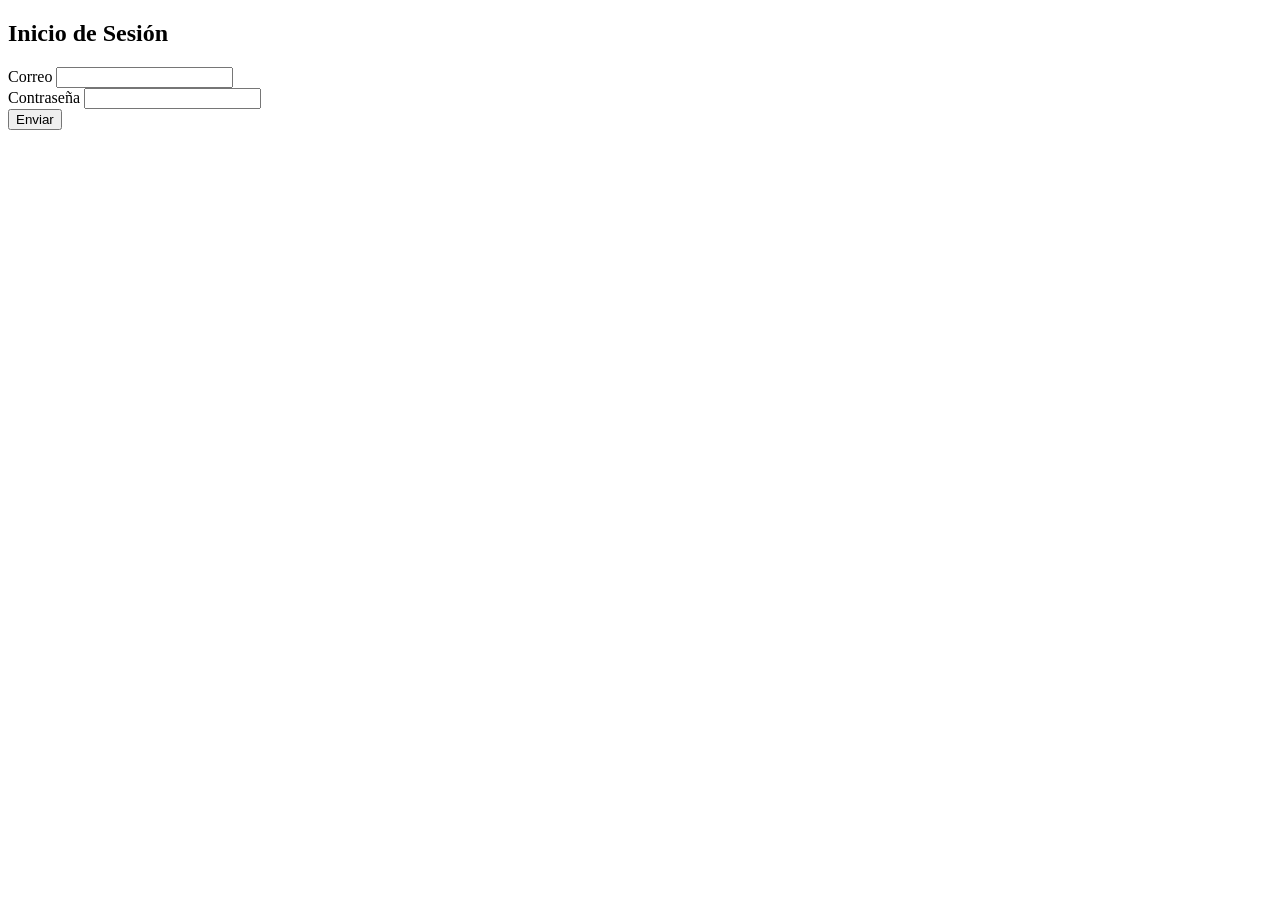
==== examenes.html @ a10b5b23 "feat: :sparkles: Examenes Se agrego la seccion de examenes para poder crearlos, editarlo y eliminarl" ====
<!DOCTYPE html>
<html lang="es">
<head>
    <meta charset="UTF-8">
    <meta name="viewport" content="width=device-width, initial-scale=1.0">
    <link href="css/style.css" rel="stylesheet">
    <title>Gestion de Examenes</title>
</head>
<body>
    <h1> Pagina de examenes </h1>
    <h2> Edita los examenes aqui </h2>
    <form-examen>  </form-examen>
    <tabla-examenes>  </tabla-examenes>
    <script type="module" src="js/components/form-examenes.js"> </script>
    <script type="module" src="js/servicios/protecciones.js"> </script>
    <script type="module" src="js/components/tabla-examenes.js"> </script>
    <script type="module" src="js/examenes.js"> </script>
</body>
</html>
---- css/style.css ----
:root{
    /* Colores */
 --color-fondo: rgb(253, 242, 195);
 --color-texto: black ;
 --color-titulo: rgb(53, 68, 204);
 --color-de-error: red;
 --color-correcto:green;
 --color-btn: rgb(150, 199, 174);
};
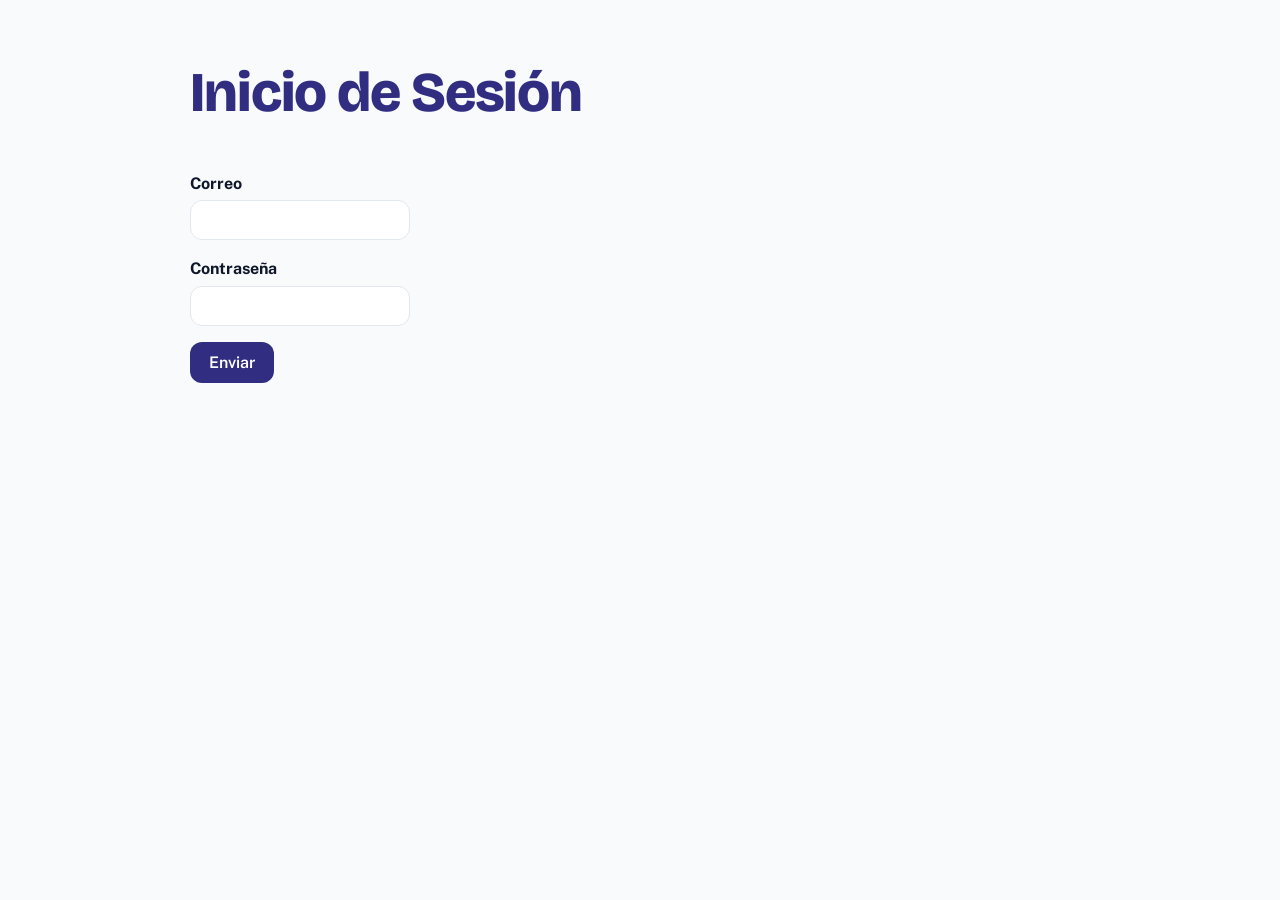
==== commit d0c9ac23: "feat: :lipstick: Basics Se agregaron estilos basicos y generales para comenzar a visualizar las pagi" ====
--- a/examenes.html
+++ b/examenes.html
@@ -1,19 +1,29 @@
 <!DOCTYPE html>
 <html lang="es">
+
 <head>
     <meta charset="UTF-8">
     <meta name="viewport" content="width=device-width, initial-scale=1.0">
     <link href="css/style.css" rel="stylesheet">
     <title>Gestion de Examenes</title>
 </head>
+
 <body>
-    <h1> Pagina de examenes </h1>
-    <h2> Edita los examenes aqui </h2>
-    <form-examen>  </form-examen>
-    <tabla-examenes>  </tabla-examenes>
+    <main>
+        <app-navbar></app-navbar>
+        <h1> Pagina de examenes </h1>
+        <h2> Edita los examenes aqui </h2>
+        <form-examen> </form-examen>
+        <tabla-examenes> </tabla-examenes>
+        <editor-preguntas></editor-preguntas>
+    </main>
     <script type="module" src="js/components/form-examenes.js"> </script>
     <script type="module" src="js/servicios/protecciones.js"> </script>
+    <script type="module" src="js/components/navbar.js"></script>
     <script type="module" src="js/components/tabla-examenes.js"> </script>
+    <script type="module" src="js/components/editor-preguntas.js"></script>
     <script type="module" src="js/examenes.js"> </script>
+
 </body>
+
 </html>
--- a/css/style.css
+++ b/css/style.css
@@ -1,9 +1,112 @@
-:root{
+@import url('https://fonts.googleapis.com/css2?family=Bricolage+Grotesque:wght@600;700;800&family=Public+Sans:wght@400;500;600&display=swap');
+
+:root {
     /* Colores */
- --color-fondo: rgb(253, 242, 195);
- --color-texto: black ;
- --color-titulo: rgb(53, 68, 204);
- --color-de-error: red;
- --color-correcto:green;
- --color-btn: rgb(150, 199, 174);
-};+    --color-fondo: #F8FAFC;
+    --color-texto: #0F172A;
+    --color-titulo: #312E81;
+    --color-btn: #312E81;
+    --color-acento: #F43F5E;
+    --color-superficie: #FFFFFF;
+    --color-borde: #E2E8F0;
+    --color-de-error: #BE123C;
+    --color-correcto: #15803D;
+    /* Fuentes */
+    --fuente-titulo: 'Bricolage Grotesque', system-ui, sans-serif;
+    --fuente-texto: 'Public Sans', system-ui, sans-serif;
+    /* Forma */
+    --radio: 12px;
+    --sombra: 0 2px 8px rgba(49, 46, 129, 0.15);
+}
+
+* {
+    box-sizing: border-box;
+}
+
+body {
+    font-family: var(--fuente-texto);
+    background-color: var(--color-fondo);
+    color: var(--color-texto);
+    margin: 0;
+    padding: 1rem;
+    line-height: 1.6;
+}
+
+main {
+    max-width: 900px;
+    margin: 0 auto;
+}
+
+h1,
+h2,
+h3 {
+    font-family: var(--fuente-titulo);
+    color: var(--color-titulo);
+    line-height: 1.1;
+}
+
+h1 {
+    font-size: clamp(2rem, 5vw, 3.5rem);
+    font-weight: 800;
+    letter-spacing: -0.02em;
+}
+
+input,
+textarea,
+select,
+button {
+    font-family: inherit;
+    font-size: 1rem;
+}
+
+input,
+textarea,
+select {
+    padding: 0.6rem 0.8rem;
+    border: 1px solid var(--color-borde);
+    border-radius: var(--radio);
+    background: var(--color-superficie);
+}
+
+button {
+    background-color: var(--color-btn);
+    color: #fff;
+    border: none;
+    border-radius: var(--radio);
+    padding: 0.7rem 1.2rem;
+    font-weight: 600;
+    cursor: pointer;
+    transition: transform 0.2s, box-shadow 0.2s;
+}
+
+button:hover {
+    transform: translateY(-2px);
+    box-shadow: var(--sombra);
+}
+
+button:disabled {
+    opacity: 0.5;
+    cursor: not-allowed;
+}
+
+button:focus-visible,
+input:focus-visible,
+textarea:focus-visible,
+select:focus-visible {
+    outline: 3px solid var(--color-titulo);
+    outline-offset: 2px;
+}
+
+form div {
+    margin-bottom: 1rem;
+}
+
+label {
+    display: block;
+    margin-bottom: 0.25rem;
+    font-weight: bold;
+}
+
+#mensaje-error {
+    color: var(--color-de-error);
+}
